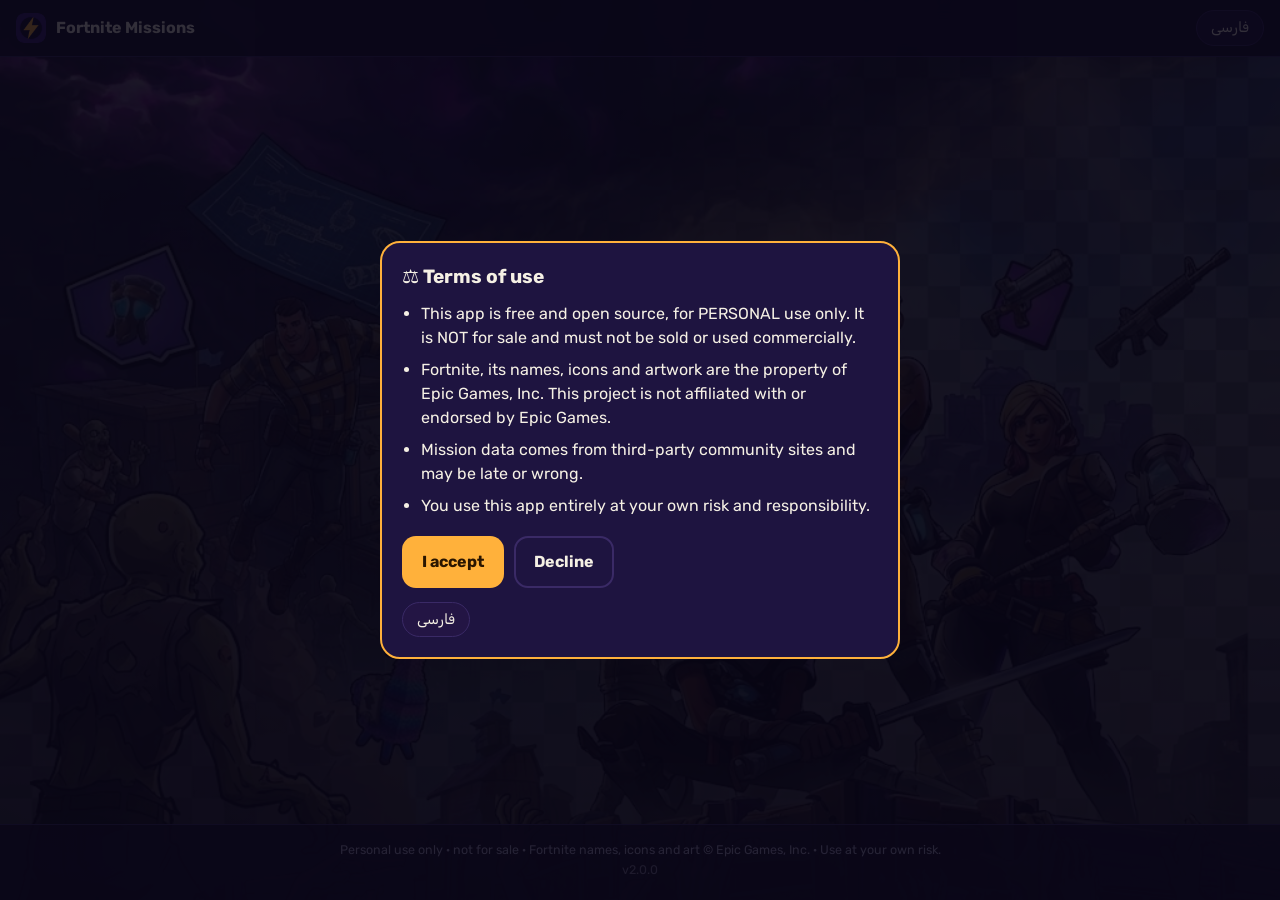
==== app/index.html @ 12d41a15 "Fortnite Missions app v2.0.0 (PWA + Android APK) - app/: installable web app (EN/FA, dark, offline) " ====
<!DOCTYPE html>
<html lang="en" dir="ltr">
<head>
<meta charset="UTF-8">
<meta name="viewport" content="width=device-width, initial-scale=1, viewport-fit=cover">
<meta name="theme-color" content="#1a0f33">
<meta name="color-scheme" content="dark">
<meta name="description" content="Fortnite Save the World missions: V-Bucks, Power 160, Ventures 140, Top Missions, Reward Finder, weekly reward and season timers.">
<title>Fortnite Missions</title>
<link rel="manifest" href="manifest.webmanifest">
<link rel="icon" href="icons/icon-192.png" type="image/png">
<link rel="apple-touch-icon" href="icons/apple-touch-icon.png">
<meta name="apple-mobile-web-app-capable" content="yes">
<meta name="mobile-web-app-capable" content="yes">
<meta name="apple-mobile-web-app-status-bar-style" content="black-translucent">
<meta name="apple-mobile-web-app-title" content="FN Missions">
<link rel="preconnect" href="https://fonts.googleapis.com">
<link rel="preconnect" href="https://fonts.gstatic.com" crossorigin>
<link rel="stylesheet" href="https://fonts.googleapis.com/css2?family=Rubik:wght@400;500;700&family=Vazirmatn:wght@400;600;800&display=swap">
<link rel="stylesheet" href="app.css">
</head>
<body>
<header class="bar">
  <button class="icon-btn" id="back" type="button" aria-label="Back" hidden>
    <svg viewBox="0 0 24 24" aria-hidden="true"><path d="M15 5l-7 7 7 7" fill="none" stroke="currentColor" stroke-width="2.4" stroke-linecap="round" stroke-linejoin="round"/></svg>
  </button>
  <a class="brand" href="#/"><img src="icons/icon-192.png" alt="" width="30" height="30"><span id="brand">Fortnite Missions</span></a>
  <button class="pill" id="lang" type="button">فارسی</button>
</header>

<main id="view" tabindex="-1"></main>

<footer class="foot">
  <p id="foot-status"></p>
  <p id="foot-terms"></p>
  <p class="ver">v2.0.0</p>
</footer>

<div class="modal" id="terms" hidden>
  <div class="sheet" role="dialog" aria-modal="true" aria-labelledby="terms-title">
    <h2 id="terms-title"></h2>
    <ul id="terms-list"></ul>
    <div class="row">
      <button class="btn primary" id="terms-ok" type="button"></button>
      <button class="btn ghost" id="terms-no" type="button"></button>
    </div>
    <button class="pill" id="terms-lang" type="button">فارسی</button>
  </div>
</div>

<script src="app.js"></script>
</body>
</html>
---- app/app.css ----
:root{
  --night:#1a0f33; --night-2:#231544; --panel:rgba(24,20,50,.92); --line:#3a2a66;
  --edge:#7e6cd6; --violet:#8b5cf6; --glow:#c08bff; --amber:#ffb13b; --bolt:#ffd24a;
  --text:#f5f0e4; --muted:#b2acd0; --vb-fill:rgba(92,22,150,.92); --vb-edge:#d696ff;
  --danger:#ff7a7a; --ok:#3fd6c4;
  --body:"Rubik",system-ui,-apple-system,"Segoe UI",sans-serif;
  --mono:ui-monospace,"SFMono-Regular",Menlo,Consolas,monospace;
  --safe-b:env(safe-area-inset-bottom,0px);
}
html[lang="fa"]{--body:"Vazirmatn",Tahoma,system-ui,sans-serif}
*,*::before,*::after{box-sizing:border-box}
html{color-scheme:dark;-webkit-text-size-adjust:100%}
body{margin:0;min-height:100vh;display:flex;flex-direction:column;color:var(--text);font-family:var(--body);
  font-size:16px;line-height:1.5;background:var(--night);
  background-image:linear-gradient(rgba(12,10,26,.55),rgba(12,10,26,.8)),var(--bg,none);
  background-size:cover;background-position:center top;background-attachment:fixed}
html[lang="fa"] body{line-height:1.8}
button{font:inherit;color:inherit}
a{color:var(--glow)}
:focus-visible{outline:2px solid var(--amber);outline-offset:2px;border-radius:6px}
img{display:block}

/* top bar ------------------------------------------------------------- */
.bar{position:sticky;top:0;z-index:5;display:flex;align-items:center;gap:10px;
  padding:calc(env(safe-area-inset-top,0px) + 10px) 16px 10px;
  background:rgba(22,14,44,.9);-webkit-backdrop-filter:blur(10px);backdrop-filter:blur(10px);
  border-bottom:1px solid var(--line)}
.brand{display:flex;align-items:center;gap:10px;color:var(--text);text-decoration:none;font-weight:700;min-width:0}
.brand img{border-radius:8px;flex:none}
.brand span{white-space:nowrap;overflow:hidden;text-overflow:ellipsis}
.icon-btn{flex:none;width:38px;height:38px;display:grid;place-items:center;border-radius:12px;
  background:var(--night-2);border:1px solid var(--line);cursor:pointer;padding:0}
.icon-btn[hidden]{display:none}
.icon-btn svg{width:22px;height:22px}
[dir="rtl"] .icon-btn svg{transform:scaleX(-1)}
.pill{margin-inline-start:auto;flex:none;padding:6px 14px;border-radius:999px;border:1px solid var(--line);
  background:var(--night-2);cursor:pointer;font-size:.9rem}

main{flex:1;width:100%;max-width:760px;margin:0 auto;padding:16px 14px 24px;outline:none}

/* home ---------------------------------------------------------------- */
.status{display:flex;flex-wrap:wrap;justify-content:space-between;gap:6px 12px;margin:0 2px 14px;
  color:var(--muted);font-size:.88rem}
.status b{color:var(--amber);font-variant-numeric:tabular-nums;direction:ltr;unicode-bidi:isolate}
.grid{display:grid;grid-template-columns:1fr 1fr;gap:10px}
.tile{display:flex;align-items:center;gap:10px;min-height:64px;padding:12px 14px;border-radius:16px;
  background:var(--panel);border:1.5px solid var(--edge);color:var(--text);text-decoration:none;
  font-weight:600;line-height:1.3;box-shadow:0 10px 26px -18px #000}
.tile:active{transform:scale(.985)}
.tile .ic{font-size:1.45rem;flex:none}
.tile.wide{grid-column:1/-1}
.toggle{display:flex;gap:8px;margin-top:10px}
.toggle button{flex:1;padding:12px;border-radius:14px;border:1.5px solid var(--line);background:var(--night-2);
  cursor:pointer;font-weight:600}
.toggle button[aria-pressed="true"]{border-color:var(--amber);color:var(--amber)}

/* banners -------------------------------------------------------------- */
.note{margin:0 0 14px;padding:12px 14px;border-radius:14px;background:rgba(139,92,246,.14);
  border-inline-start:4px solid var(--violet);font-size:.95rem}
.note.warn{background:rgba(255,177,59,.1);border-inline-start-color:var(--amber)}
.note.err{background:rgba(255,122,122,.1);border-inline-start-color:var(--danger)}
.note .btn{margin-top:10px}

/* list pages ----------------------------------------------------------- */
.title{display:flex;align-items:center;gap:10px;margin:0 0 14px;padding:12px 16px;border-radius:18px;
  background:rgba(14,12,34,.9);border:2.5px solid var(--amber);font-size:1.15rem;font-weight:700;line-height:1.3}
.title .count{margin-inline-start:auto;color:var(--amber);font-size:.95rem;white-space:nowrap}
.zone{display:inline-flex;align-items:center;gap:8px;margin:6px 0 10px;padding:4px 14px 4px 6px;border-radius:999px;
  background:rgba(14,12,34,.92);border:2px solid var(--amber);color:var(--amber);font-weight:700;font-size:.85rem;
  letter-spacing:.02em;text-transform:uppercase}
html[lang="fa"] .zone{padding:4px 6px 4px 14px}
.zone img{width:26px;height:26px;border-radius:6px}
.zone.plain{padding:4px 14px}
.card{display:flex;gap:12px;margin:0 0 10px;padding:12px;border-radius:16px;background:var(--panel);
  border:2px solid var(--edge);direction:ltr;text-align:left}
.card.vb{background:var(--vb-fill);border-color:var(--vb-edge)}
.scene{flex:none;width:64px;height:64px;border-radius:14px;background:#0a081a;align-self:center}
.body{min-width:0;flex:1}
.head{display:flex;flex-wrap:wrap;align-items:baseline;gap:2px 8px;margin-bottom:6px}
.pw{color:var(--text);font-weight:700;white-space:nowrap}
.pw::before{content:"⚡";color:var(--bolt);margin-inline-end:2px}
.name{font-weight:700}
.biome{color:var(--muted);font-size:.88rem}
.chips{display:flex;flex-wrap:wrap;gap:6px 14px;margin-bottom:6px}
.chip{display:inline-flex;align-items:center;gap:6px;font-weight:700;font-size:.93rem;line-height:1.25}
.chip img{width:34px;height:34px;flex:none}
.chip .q{color:var(--text)}
.chip .l{color:var(--muted)}
.basics{display:flex;flex-wrap:wrap;gap:4px 12px;color:var(--muted);font-size:.8rem}
.basic{display:inline-flex;align-items:center;gap:4px}
.basic img{width:20px;height:20px}
.dash{color:var(--muted)}

/* text mode ------------------------------------------------------------ */
.txt{padding:14px 16px;border-radius:16px;background:var(--panel);border:1px solid var(--line);
  white-space:pre-wrap;word-break:break-word;font-size:.95rem;line-height:1.6}
.txt code{font-family:var(--mono);font-size:.9em;background:rgba(139,92,246,.2);padding:0 4px;border-radius:5px}
.txt i{color:var(--muted)}
.txt .sep{color:var(--line)}

/* weekly --------------------------------------------------------------- */
.weekly{display:flex;align-items:center;gap:18px;padding:16px;border-radius:18px;background:var(--panel);
  border:2px solid var(--edge)}
.weekly img{width:132px;height:132px;border-radius:16px;border:2px solid var(--amber);background:#0a081a;flex:none}
.weekly h2{margin:0 0 4px;color:var(--bolt);font-size:1.45rem;line-height:1.25}
.weekly p{margin:0;color:var(--muted)}
.chip-week{display:inline-block;margin-top:10px;padding:3px 12px;border-radius:999px;border:2px solid var(--amber);
  color:var(--amber);font-weight:700;font-size:.85rem}
@media (max-width:420px){.weekly{flex-direction:column;text-align:center}.weekly img{width:160px;height:160px}}

/* timers --------------------------------------------------------------- */
.timer{margin:0 0 12px;padding:16px;border-radius:18px;background:var(--panel);border:2px solid var(--edge)}
.timer h2{margin:0 0 10px;font-size:1.1rem}
.clock{font-family:var(--mono);font-size:clamp(1.6rem,7vw,2.2rem);color:var(--amber);font-weight:700;
  direction:ltr;text-align:center;margin:8px 0;font-variant-numeric:tabular-nums}
.progress{height:10px;border-radius:99px;background:var(--line);overflow:hidden;margin:6px 0 10px}
.progress span{display:block;height:100%;background:linear-gradient(90deg,var(--violet),var(--glow))}
[dir="rtl"] .progress span{margin-inline-start:auto;background:linear-gradient(270deg,var(--violet),var(--glow))}
.kv{display:flex;justify-content:space-between;gap:10px;color:var(--muted);font-size:.93rem}
.kv b{color:var(--text);font-weight:600;direction:ltr;unicode-bidi:isolate}

/* filters -------------------------------------------------------------- */
.fgroup{margin:0 0 16px}
.fgroup h3{margin:0 0 8px;color:var(--muted);font-size:.9rem;font-weight:600}
.opts{display:flex;flex-wrap:wrap;gap:8px}
.opt{padding:8px 14px;border-radius:999px;border:1.5px solid var(--line);background:var(--night-2);cursor:pointer;font-weight:600;font-size:.92rem}
.opt[aria-pressed="true"]{border-color:var(--amber);background:rgba(255,177,59,.14);color:var(--amber)}
.intro{color:var(--muted);white-space:pre-line;margin:0 0 16px}

.btn{display:inline-flex;align-items:center;justify-content:center;gap:8px;padding:12px 18px;border-radius:14px;
  border:2px solid transparent;font-weight:700;cursor:pointer;text-decoration:none}
.btn.primary{background:var(--amber);color:#2a1600}
.btn.ghost{border-color:var(--line);background:transparent;color:var(--text)}
.row{display:flex;flex-wrap:wrap;gap:10px}

.skeleton{height:84px;border-radius:16px;margin-bottom:10px;background:linear-gradient(90deg,#1f1640 0%,#2b1f55 50%,#1f1640 100%);
  background-size:200% 100%;animation:sk 1.2s linear infinite}
@keyframes sk{to{background-position:-200% 0}}

/* footer / modal ------------------------------------------------------- */
.foot{padding:14px 16px calc(18px + var(--safe-b));text-align:center;color:var(--muted);font-size:.78rem;
  border-top:1px solid var(--line);background:rgba(22,14,44,.85)}
.foot p{margin:2px auto;max-width:640px}
.foot .ver{opacity:.7}
.modal{position:fixed;inset:0;z-index:20;display:grid;place-items:center;padding:16px;background:rgba(8,6,20,.82)}
.modal[hidden]{display:none}
.sheet{width:min(100%,520px);max-height:90vh;overflow:auto;padding:20px;border-radius:20px;background:#1e1440;
  border:2px solid var(--amber)}
.sheet h2{margin:0 0 10px;font-size:1.2rem}
.sheet ul{margin:0 0 18px;padding-inline-start:1.2em}
.sheet li{margin-bottom:8px}
.sheet .pill{margin:14px 0 0}
.blocked{text-align:center;padding:40px 10px;color:var(--muted)}

@media (prefers-reduced-motion:reduce){*{animation:none!important;transition:none!important}}
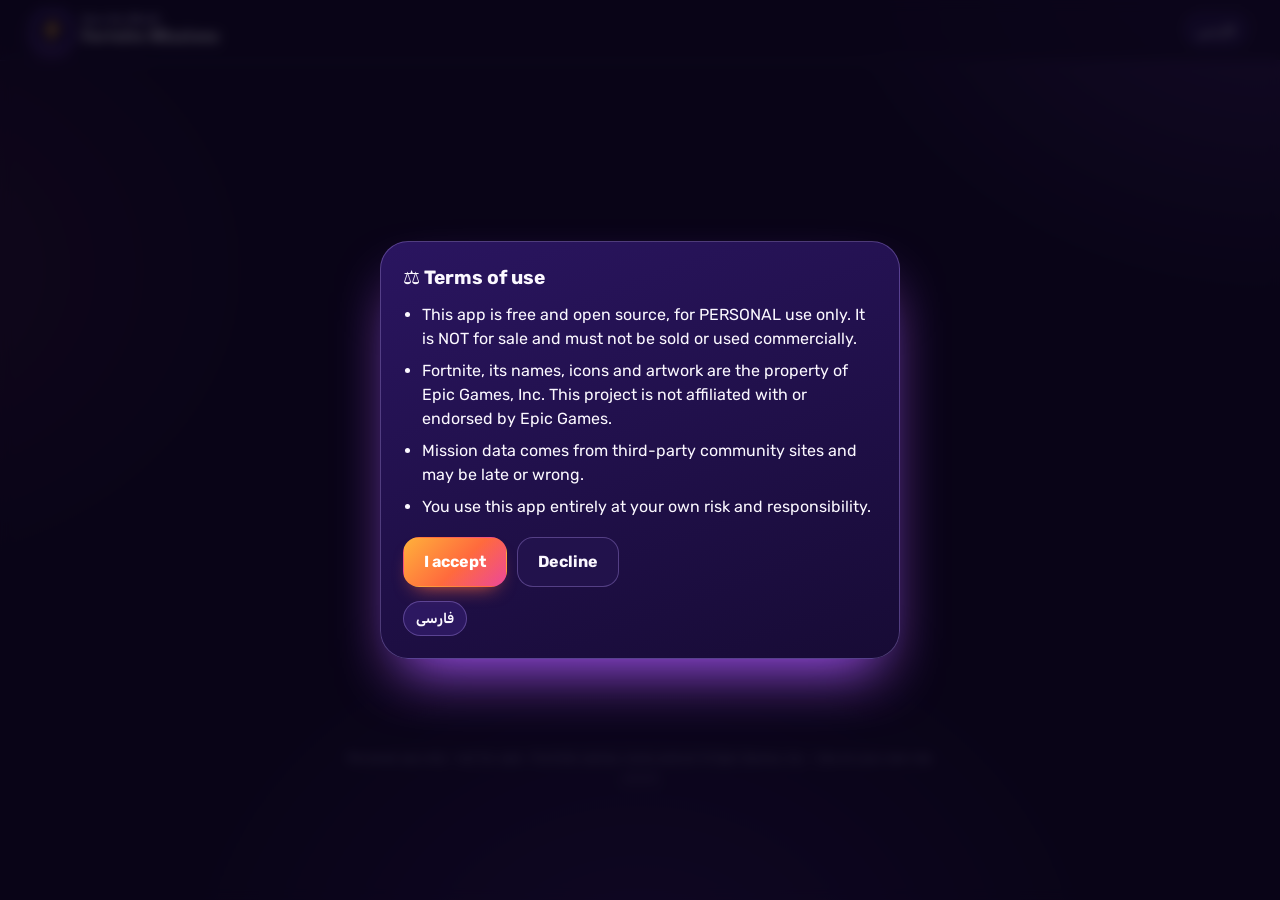
==== commit 419ec7e9: "App reset fix, new full-width UI; bot daily alert as pictures in image mode - App data: evening runs" ====
--- a/app/index.html
+++ b/app/index.html
@@ -3,7 +3,7 @@
 <head>
 <meta charset="UTF-8">
 <meta name="viewport" content="width=device-width, initial-scale=1, viewport-fit=cover">
-<meta name="theme-color" content="#1a0f33">
+<meta name="theme-color" content="#120926">
 <meta name="color-scheme" content="dark">
 <meta name="description" content="Fortnite Save the World missions: V-Bucks, Power 160, Ventures 140, Top Missions, Reward Finder, weekly reward and season timers.">
 <title>Fortnite Missions</title>
@@ -16,19 +16,24 @@
 <meta name="apple-mobile-web-app-title" content="FN Missions">
 <link rel="preconnect" href="https://fonts.googleapis.com">
 <link rel="preconnect" href="https://fonts.gstatic.com" crossorigin>
-<link rel="stylesheet" href="https://fonts.googleapis.com/css2?family=Rubik:wght@400;500;700&family=Vazirmatn:wght@400;600;800&display=swap">
+<link rel="stylesheet" href="https://fonts.googleapis.com/css2?family=Lilita+One&family=Rubik:wght@400;500;600;700&family=Vazirmatn:wght@400;600;800&display=swap">
 <link rel="stylesheet" href="app.css">
 </head>
 <body>
-<header class="bar">
+<header class="bar"><div class="bar-in">
   <button class="icon-btn" id="back" type="button" aria-label="Back" hidden>
     <svg viewBox="0 0 24 24" aria-hidden="true"><path d="M15 5l-7 7 7 7" fill="none" stroke="currentColor" stroke-width="2.4" stroke-linecap="round" stroke-linejoin="round"/></svg>
   </button>
-  <a class="brand" href="#/"><img src="icons/icon-192.png" alt="" width="30" height="30"><span id="brand">Fortnite Missions</span></a>
-  <button class="pill" id="lang" type="button">فارسی</button>
-</header>
+  <a class="brand" href="#/"><img src="icons/icon-192.png" alt="" width="40" height="40"><span class="who"><small id="brand-sub">Save the World</small><span id="brand">Fortnite Missions</span></span></a>
+  <div class="coins">
+    <a class="pill vb" id="vb-pill" href="#/vbucks" hidden>💎 <b id="vb-total">0</b></a>
+    <button class="pill" id="lang" type="button">فارسی</button>
+  </div>
+</div></header>
 
 <main id="view" tabindex="-1"></main>
+
+<nav class="dock" id="dock" hidden></nav>
 
 <footer class="foot">
   <p id="foot-status"></p>
--- a/app/app.css
+++ b/app/app.css
@@ -1,155 +1,338 @@
 :root{
-  --night:#1a0f33; --night-2:#231544; --panel:rgba(24,20,50,.92); --line:#3a2a66;
-  --edge:#7e6cd6; --violet:#8b5cf6; --glow:#c08bff; --amber:#ffb13b; --bolt:#ffd24a;
-  --text:#f5f0e4; --muted:#b2acd0; --vb-fill:rgba(92,22,150,.92); --vb-edge:#d696ff;
-  --danger:#ff7a7a; --ok:#3fd6c4;
+  --night:#120926; --night-2:#1d1140; --glass:rgba(38,22,82,.62); --glass-2:rgba(58,34,120,.55);
+  --line:rgba(170,140,255,.18); --line-2:rgba(190,160,255,.32);
+  --violet:#8b5cf6; --purple:#a855f7; --magenta:#ec4899; --glow:#c9a2ff; --amber:#ffb13b; --bolt:#ffd24a;
+  --orange:#ff7a2f; --cyan:#22d3ee; --lime:#a3e635;
+  --text:#fbf8ff; --muted:#b9b0dc; --danger:#ff7a7a; --ok:#3fd6c4;
+  --g-hot:linear-gradient(135deg,#ffb13b 0%,#ff6a3d 55%,#ec4899 100%);
+  --g-violet:linear-gradient(135deg,#a855f7 0%,#6d28d9 100%);
+  --radius:22px;
   --body:"Rubik",system-ui,-apple-system,"Segoe UI",sans-serif;
+  --display:"Lilita One","Rubik",system-ui,sans-serif;
   --mono:ui-monospace,"SFMono-Regular",Menlo,Consolas,monospace;
   --safe-b:env(safe-area-inset-bottom,0px);
 }
-html[lang="fa"]{--body:"Vazirmatn",Tahoma,system-ui,sans-serif}
+html[lang="fa"]{--body:"Vazirmatn",Tahoma,system-ui,sans-serif;--display:"Vazirmatn",Tahoma,system-ui,sans-serif}
 *,*::before,*::after{box-sizing:border-box}
-html{color-scheme:dark;-webkit-text-size-adjust:100%}
+html{color-scheme:dark;-webkit-text-size-adjust:100%;background:var(--night)}
 body{margin:0;min-height:100vh;display:flex;flex-direction:column;color:var(--text);font-family:var(--body);
   font-size:16px;line-height:1.5;background:var(--night);
-  background-image:linear-gradient(rgba(12,10,26,.55),rgba(12,10,26,.8)),var(--bg,none);
-  background-size:cover;background-position:center top;background-attachment:fixed}
+  background-image:
+    radial-gradient(60vmax 50vmax at 100% -10%,rgba(168,85,247,.38),transparent 60%),
+    radial-gradient(50vmax 40vmax at -10% 30%,rgba(236,72,153,.18),transparent 60%),
+    radial-gradient(60vmax 50vmax at 50% 110%,rgba(109,40,217,.35),transparent 60%);
+  background-attachment:fixed;overflow-x:hidden}
 html[lang="fa"] body{line-height:1.8}
 button{font:inherit;color:inherit}
 a{color:var(--glow)}
-:focus-visible{outline:2px solid var(--amber);outline-offset:2px;border-radius:6px}
+:focus-visible{outline:2px solid var(--bolt);outline-offset:2px;border-radius:8px}
 img{display:block}
 
 /* top bar ------------------------------------------------------------- */
 .bar{position:sticky;top:0;z-index:5;display:flex;align-items:center;gap:10px;
   padding:calc(env(safe-area-inset-top,0px) + 10px) 16px 10px;
-  background:rgba(22,14,44,.9);-webkit-backdrop-filter:blur(10px);backdrop-filter:blur(10px);
+  background:rgba(18,9,38,.72);-webkit-backdrop-filter:blur(14px);backdrop-filter:blur(14px);
   border-bottom:1px solid var(--line)}
-.brand{display:flex;align-items:center;gap:10px;color:var(--text);text-decoration:none;font-weight:700;min-width:0}
-.brand img{border-radius:8px;flex:none}
-.brand span{white-space:nowrap;overflow:hidden;text-overflow:ellipsis}
-.icon-btn{flex:none;width:38px;height:38px;display:grid;place-items:center;border-radius:12px;
-  background:var(--night-2);border:1px solid var(--line);cursor:pointer;padding:0}
+.bar-in{display:flex;align-items:center;gap:10px;width:100%;max-width:760px;margin:0 auto}
+.brand{display:flex;align-items:center;gap:10px;color:var(--text);text-decoration:none;min-width:0}
+.brand img{border-radius:14px;flex:none;box-shadow:0 0 0 2px rgba(255,255,255,.14),0 6px 18px -6px var(--purple)}
+.brand .who{display:flex;flex-direction:column;min-width:0;line-height:1.15}
+.brand small{color:var(--muted);font-size:.72rem;white-space:nowrap}
+.brand span{font-family:var(--display);font-size:1.12rem;letter-spacing:.01em;white-space:nowrap;overflow:hidden;text-overflow:ellipsis}
+html[lang="fa"] .brand span{font-weight:800;font-size:1rem}
+.icon-btn{flex:none;width:40px;height:40px;display:grid;place-items:center;border-radius:14px;
+  background:var(--glass-2);border:1px solid var(--line-2);cursor:pointer;padding:0}
 .icon-btn[hidden]{display:none}
 .icon-btn svg{width:22px;height:22px}
 [dir="rtl"] .icon-btn svg{transform:scaleX(-1)}
-.pill{margin-inline-start:auto;flex:none;padding:6px 14px;border-radius:999px;border:1px solid var(--line);
-  background:var(--night-2);cursor:pointer;font-size:.9rem}
-
-main{flex:1;width:100%;max-width:760px;margin:0 auto;padding:16px 14px 24px;outline:none}
-
-/* home ---------------------------------------------------------------- */
-.status{display:flex;flex-wrap:wrap;justify-content:space-between;gap:6px 12px;margin:0 2px 14px;
-  color:var(--muted);font-size:.88rem}
-.status b{color:var(--amber);font-variant-numeric:tabular-nums;direction:ltr;unicode-bidi:isolate}
-.grid{display:grid;grid-template-columns:1fr 1fr;gap:10px}
-.tile{display:flex;align-items:center;gap:10px;min-height:64px;padding:12px 14px;border-radius:16px;
-  background:var(--panel);border:1.5px solid var(--edge);color:var(--text);text-decoration:none;
-  font-weight:600;line-height:1.3;box-shadow:0 10px 26px -18px #000}
-.tile:active{transform:scale(.985)}
-.tile .ic{font-size:1.45rem;flex:none}
-.tile.wide{grid-column:1/-1}
-.toggle{display:flex;gap:8px;margin-top:10px}
-.toggle button{flex:1;padding:12px;border-radius:14px;border:1.5px solid var(--line);background:var(--night-2);
-  cursor:pointer;font-weight:600}
-.toggle button[aria-pressed="true"]{border-color:var(--amber);color:var(--amber)}
+.coins{margin-inline-start:auto;display:flex;gap:6px;flex:none}
+.pill{flex:none;display:inline-flex;align-items:center;gap:6px;padding:6px 12px;border-radius:999px;
+  border:1px solid var(--line-2);background:var(--glass-2);cursor:pointer;font-size:.86rem;font-weight:600;
+  text-decoration:none;color:var(--text)}
+.pill[hidden]{display:none}
+.pill.vb{background:linear-gradient(135deg,rgba(34,211,238,.25),rgba(168,85,247,.35));font-variant-numeric:tabular-nums}
+.pill.vb b{direction:ltr;unicode-bidi:isolate}
+
+main{flex:1;width:100%;max-width:760px;margin:0 auto;padding:16px 16px 20px;outline:none}
+
+/* home: hero ------------------------------------------------------------ */
+.hero{position:relative;display:block;overflow:hidden;min-height:200px;padding:20px;border-radius:28px;
+  color:#fff;text-decoration:none;isolation:isolate;
+  background:var(--g-violet);box-shadow:0 22px 40px -22px rgba(168,85,247,.9),inset 0 0 0 1px rgba(255,255,255,.14)}
+.hero .art{position:absolute;inset:0;z-index:-2;background-image:var(--bg,none);background-size:cover;
+  background-position:70% 35%}
+.hero::before{content:"";position:absolute;inset:0;z-index:-1;
+  background:linear-gradient(90deg,rgba(62,18,120,.92) 0%,rgba(62,18,120,.55) 45%,rgba(62,18,120,0) 75%)}
+[dir="rtl"] .hero::before{background:linear-gradient(270deg,rgba(62,18,120,.92) 0%,rgba(62,18,120,.55) 45%,rgba(62,18,120,0) 75%)}
+[dir="rtl"] .hero .art{background-position:30% 35%}
+.hero .tag{display:inline-flex;align-items:center;gap:6px;padding:4px 10px;border-radius:999px;
+  background:rgba(0,0,0,.35);font-size:.78rem;font-weight:600}
+.hero .tag b{font-variant-numeric:tabular-nums;direction:ltr;unicode-bidi:isolate;color:var(--bolt)}
+.hero h1{margin:10px 0 4px;font-family:var(--display);font-weight:400;font-size:clamp(1.6rem,6.6vw,2.4rem);line-height:1.05;
+  white-space:nowrap;text-shadow:0 3px 0 rgba(0,0,0,.25)}
+html[lang="fa"] .hero h1{font-weight:800;line-height:1.35}
+.hero p{margin:0 0 16px;max-width:58%;font-size:.92rem;color:#efe6ff}
+.hero .cta{display:inline-flex;align-items:center;gap:8px;padding:10px 18px;border-radius:14px;background:var(--g-hot);
+  font-weight:700;box-shadow:0 10px 20px -10px #ff6a3d}
+
+.stats{display:grid;grid-template-columns:repeat(3,minmax(0,1fr));gap:10px;margin:14px 0 4px}
+.stat{padding:12px 10px;border-radius:18px;background:var(--glass);border:1px solid var(--line);text-align:center;
+  text-decoration:none;color:var(--text)}
+.stat b{display:block;font-family:var(--display);font-weight:400;font-size:1.5rem;line-height:1.1;font-variant-numeric:tabular-nums}
+html[lang="fa"] .stat b{font-weight:800}
+.stat span{color:var(--muted);font-size:.76rem}
+
+.sec{display:flex;align-items:baseline;justify-content:space-between;margin:20px 2px 10px}
+.sec h2{margin:0;font-family:var(--display);font-weight:400;font-size:1.25rem}
+html[lang="fa"] .sec h2{font-weight:800;font-size:1.1rem}
+.sec a,.sec span{color:var(--muted);font-size:.85rem;text-decoration:none}
+
+.grid{display:grid;grid-template-columns:repeat(2,minmax(0,1fr));gap:12px}
+.tile{position:relative;overflow:hidden;display:flex;flex-direction:column;justify-content:space-between;gap:14px;
+  min-height:128px;padding:14px;border-radius:var(--radius);color:#fff;text-decoration:none;font-weight:700;line-height:1.25;
+  background:var(--tg,var(--g-violet));box-shadow:0 16px 28px -20px var(--ts,#7c3aed),inset 0 0 0 1px rgba(255,255,255,.16);
+  transition:transform .15s ease}
+.tile:active{transform:scale(.97)}
+.tile::after{content:"";position:absolute;width:120px;height:120px;inset-inline-end:-40px;top:-40px;border-radius:50%;
+  background:rgba(255,255,255,.13)}
+.tile .ic{width:46px;height:46px;display:grid;place-items:center;border-radius:15px;font-size:1.5rem;
+  background:rgba(255,255,255,.2);box-shadow:inset 0 0 0 1px rgba(255,255,255,.25)}
+.tile .n{position:absolute;top:14px;inset-inline-end:14px;z-index:1;padding:2px 10px;border-radius:999px;
+  background:rgba(0,0,0,.3);font-size:.8rem;font-variant-numeric:tabular-nums}
+.tile .lb{font-size:1rem}
+@media (max-width:639px){.grid .tile:last-child:nth-child(odd){grid-column:1/-1;min-height:84px;flex-direction:row;align-items:center;justify-content:flex-start}}
+.t-vbucks{--tg:linear-gradient(140deg,#22d3ee,#3b82f6 55%,#7c3aed);--ts:#3b82f6}
+.t-p160{--tg:linear-gradient(140deg,#ffcf3b,#ff7a2f 60%,#e11d48);--ts:#ff7a2f}
+.t-v140{--tg:linear-gradient(140deg,#a3e635,#10b981 55%,#0e7490);--ts:#10b981}
+.t-top{--tg:linear-gradient(140deg,#fb7185,#ec4899 50%,#9333ea);--ts:#ec4899}
+.t-finder{--tg:linear-gradient(140deg,#c084fc,#7c3aed 60%,#4c1d95);--ts:#7c3aed}
+.t-timers{--tg:linear-gradient(140deg,#60a5fa,#6366f1 55%,#4338ca);--ts:#6366f1}
+.t-filters{--tg:linear-gradient(140deg,#94a3b8,#475569 60%,#1e293b);--ts:#475569}
+
+.feature{display:flex;align-items:center;gap:14px;padding:12px;border-radius:var(--radius);background:var(--glass);
+  border:1px solid var(--line);color:var(--text);text-decoration:none}
+.feature img{width:72px;height:72px;border-radius:18px;flex:none;background:linear-gradient(135deg,#3b1d7a,#1b0f3d);
+  box-shadow:inset 0 0 0 2px rgba(255,210,74,.5)}
+.feature .t{flex:1;min-width:0}
+.feature small{display:block;color:var(--muted);font-size:.78rem}
+.feature b{display:block;font-size:1.05rem;color:var(--bolt)}
+.feature .go{flex:none;width:36px;height:36px;display:grid;place-items:center;border-radius:12px;background:var(--g-hot);font-weight:700}
+[dir="rtl"] .feature .go{transform:scaleX(-1)}
+
+.toggle{display:flex;gap:4px;margin-top:14px;padding:4px;border-radius:16px;background:var(--glass);border:1px solid var(--line)}
+.toggle button{flex:1;padding:10px;border-radius:12px;border:0;background:transparent;cursor:pointer;font-weight:600;color:var(--muted)}
+.toggle button[aria-pressed="true"]{background:var(--g-violet);color:#fff;box-shadow:0 8px 18px -10px var(--purple)}
+
+/* home: today (V-Bucks + weekly, side by side, nothing to click) ------- */
+.today{display:grid;grid-template-columns:minmax(0,1.35fr) minmax(0,1fr);gap:12px}
+.panel{min-width:0;padding:14px;border-radius:var(--radius);background:var(--glass);border:1px solid var(--line)}
+.ph{display:flex;align-items:center;justify-content:space-between;gap:8px;margin-bottom:10px;font-size:.8rem;
+  font-weight:700;color:var(--muted)}
+.ph span{min-width:0;white-space:nowrap;overflow:hidden;text-overflow:ellipsis}
+.ph b{flex:none;padding:2px 10px;border-radius:999px;background:linear-gradient(135deg,#22d3ee,#7c3aed);color:#fff;
+  font-size:.85rem;font-variant-numeric:tabular-nums}
+.vbp{background:linear-gradient(150deg,rgba(34,211,238,.16),rgba(124,58,237,.3) 60%,rgba(236,72,153,.14));border-color:rgba(214,150,255,.4)}
+.vbl{list-style:none;margin:0;padding:0;display:grid;gap:8px}
+.vbl li{display:flex;align-items:center;gap:8px;min-width:0;padding:6px;border-radius:14px;background:rgba(10,4,28,.35);
+  direction:ltr;text-align:left}
+.vbl img{width:40px;height:40px;flex:none;border-radius:12px;background:linear-gradient(145deg,#4c1d95,#1b0f3d)}
+.vbl .t{flex:1;min-width:0;line-height:1.25}
+.vbl .t b,.vbl .t small{display:block;white-space:nowrap;overflow:hidden;text-overflow:ellipsis}
+.vbl .t b{font-size:.84rem}
+.vbl .t small{color:var(--muted);font-size:.72rem}
+.vbl .pw{padding:0;background:none;color:var(--bolt);font-size:inherit}
+.vbl .q{flex:none;font-weight:800;color:var(--cyan);font-variant-numeric:tabular-nums}
+.vbl .q::after{content:" 💎";font-size:.8em}
+.wkp{display:flex;flex-direction:column;align-items:center;text-align:center;
+  background:linear-gradient(150deg,rgba(255,177,59,.2),rgba(168,85,247,.32) 60%,rgba(76,29,149,.4));border-color:var(--line-2)}
+.wkp .ph{align-self:stretch}
+.wkp img{width:min(120px,100%);height:auto;aspect-ratio:1;border-radius:20px;background:linear-gradient(145deg,#4c1d95,#1b0f3d);
+  box-shadow:0 0 0 2px rgba(255,210,74,.6),0 12px 30px -12px #ffb13b}
+.wkp b{margin-top:10px;color:var(--bolt);font-family:var(--display);font-weight:400;font-size:1.15rem;line-height:1.2}
+.wkp small{margin-top:4px;color:#e6dcff;font-size:.74rem;line-height:1.35}
+.wkp small.warn{color:var(--amber)}
+.wkp .chip-week{margin-top:8px;font-size:.74rem}
+.panel .none{margin:0;color:var(--muted);font-size:.86rem}
+@media (max-width:560px){
+  .ph span{white-space:normal}
+  .vbl li{flex-wrap:wrap;gap:4px 8px;padding:8px}
+  .vbl img{width:34px;height:34px}
+  .vbl .q{margin-inline-start:auto}
+  .vbl .t{flex-basis:100%;order:3}
+  .vbl .t b,.vbl .t small{white-space:normal}
+}
 
 /* banners -------------------------------------------------------------- */
-.note{margin:0 0 14px;padding:12px 14px;border-radius:14px;background:rgba(139,92,246,.14);
-  border-inline-start:4px solid var(--violet);font-size:.95rem}
-.note.warn{background:rgba(255,177,59,.1);border-inline-start-color:var(--amber)}
-.note.err{background:rgba(255,122,122,.1);border-inline-start-color:var(--danger)}
+.note{margin:0 0 14px;padding:12px 14px;border-radius:16px;background:rgba(139,92,246,.16);
+  border:1px solid var(--line);border-inline-start:4px solid var(--violet);font-size:.93rem}
+.note.warn{background:rgba(255,177,59,.12);border-inline-start-color:var(--amber)}
+.note.err{background:rgba(255,122,122,.12);border-inline-start-color:var(--danger)}
 .note .btn{margin-top:10px}
 
 /* list pages ----------------------------------------------------------- */
-.title{display:flex;align-items:center;gap:10px;margin:0 0 14px;padding:12px 16px;border-radius:18px;
-  background:rgba(14,12,34,.9);border:2.5px solid var(--amber);font-size:1.15rem;font-weight:700;line-height:1.3}
-.title .count{margin-inline-start:auto;color:var(--amber);font-size:.95rem;white-space:nowrap}
-.zone{display:inline-flex;align-items:center;gap:8px;margin:6px 0 10px;padding:4px 14px 4px 6px;border-radius:999px;
-  background:rgba(14,12,34,.92);border:2px solid var(--amber);color:var(--amber);font-weight:700;font-size:.85rem;
-  letter-spacing:.02em;text-transform:uppercase}
-html[lang="fa"] .zone{padding:4px 6px 4px 14px}
-.zone img{width:26px;height:26px;border-radius:6px}
-.zone.plain{padding:4px 14px}
-.card{display:flex;gap:12px;margin:0 0 10px;padding:12px;border-radius:16px;background:var(--panel);
-  border:2px solid var(--edge);direction:ltr;text-align:left}
-.card.vb{background:var(--vb-fill);border-color:var(--vb-edge)}
-.scene{flex:none;width:64px;height:64px;border-radius:14px;background:#0a081a;align-self:center}
+.title{display:flex;align-items:center;gap:12px;margin:2px 0 16px;font-family:var(--display);font-weight:400;
+  font-size:clamp(1.3rem,5.5vw,1.65rem);line-height:1.2}
+html[lang="fa"] .title{font-weight:800;font-size:1.2rem}
+.title .count{margin-inline-start:auto;flex:none;padding:4px 12px;border-radius:999px;background:var(--g-hot);
+  font-family:var(--body);font-size:.8rem;font-weight:700;white-space:nowrap}
+.zone{display:flex;align-items:center;gap:10px;margin:18px 0 10px;font-weight:700;font-size:.82rem;letter-spacing:.06em;
+  text-transform:uppercase;color:var(--glow)}
+.zone::after{content:"";flex:1;height:1px;background:linear-gradient(90deg,var(--line-2),transparent)}
+[dir="rtl"] .zone::after{background:linear-gradient(270deg,var(--line-2),transparent)}
+.zone img{width:30px;height:30px;border-radius:10px;box-shadow:0 0 0 2px var(--line-2)}
+.zone:first-child{margin-top:4px}
+.card{position:relative;display:flex;gap:12px;margin:0 0 10px;padding:12px;border-radius:var(--radius);background:var(--glass);
+  border:1px solid var(--line);direction:ltr;text-align:left;-webkit-backdrop-filter:blur(8px);backdrop-filter:blur(8px)}
+.card.vb{background:linear-gradient(135deg,rgba(34,211,238,.18),rgba(168,85,247,.32) 60%,rgba(236,72,153,.22));
+  border-color:rgba(214,150,255,.6);box-shadow:0 14px 30px -18px var(--purple)}
+.scene{flex:none;width:64px;height:64px;border-radius:18px;align-self:flex-start;
+  background:linear-gradient(145deg,#4c1d95,#1b0f3d);box-shadow:inset 0 0 0 1px rgba(255,255,255,.14)}
 .body{min-width:0;flex:1}
-.head{display:flex;flex-wrap:wrap;align-items:baseline;gap:2px 8px;margin-bottom:6px}
-.pw{color:var(--text);font-weight:700;white-space:nowrap}
-.pw::before{content:"⚡";color:var(--bolt);margin-inline-end:2px}
+.head{display:flex;flex-wrap:wrap;align-items:center;gap:4px 8px;margin-bottom:8px}
+.pw{padding:1px 9px;border-radius:999px;background:var(--g-hot);color:#fff;font-weight:700;font-size:.82rem;white-space:nowrap}
+.pw::before{content:"⚡";margin-inline-end:2px}
 .name{font-weight:700}
-.biome{color:var(--muted);font-size:.88rem}
-.chips{display:flex;flex-wrap:wrap;gap:6px 14px;margin-bottom:6px}
-.chip{display:inline-flex;align-items:center;gap:6px;font-weight:700;font-size:.93rem;line-height:1.25}
-.chip img{width:34px;height:34px;flex:none}
-.chip .q{color:var(--text)}
+.biome{color:var(--muted);font-size:.84rem}
+.chips{display:flex;flex-wrap:wrap;gap:6px;margin-bottom:6px}
+.chip{display:inline-flex;align-items:center;gap:6px;padding:3px 10px 3px 4px;border-radius:14px;
+  background:rgba(10,4,28,.4);border:1px solid var(--line);font-weight:700;font-size:.88rem;line-height:1.25}
+.chip img{width:32px;height:32px;flex:none}
+.chip .q{color:var(--bolt);font-variant-numeric:tabular-nums}
 .chip .l{color:var(--muted)}
-.basics{display:flex;flex-wrap:wrap;gap:4px 12px;color:var(--muted);font-size:.8rem}
+.basics{display:flex;flex-wrap:wrap;gap:4px 12px;color:var(--muted);font-size:.78rem}
 .basic{display:inline-flex;align-items:center;gap:4px}
 .basic img{width:20px;height:20px}
 .dash{color:var(--muted)}
 
 /* text mode ------------------------------------------------------------ */
-.txt{padding:14px 16px;border-radius:16px;background:var(--panel);border:1px solid var(--line);
-  white-space:pre-wrap;word-break:break-word;font-size:.95rem;line-height:1.6}
-.txt code{font-family:var(--mono);font-size:.9em;background:rgba(139,92,246,.2);padding:0 4px;border-radius:5px}
+.txt{padding:14px 16px;border-radius:var(--radius);background:var(--glass);border:1px solid var(--line);
+  white-space:pre-wrap;word-break:break-word;font-size:.93rem;line-height:1.6}
+.txt code{font-family:var(--mono);font-size:.9em;background:rgba(139,92,246,.25);padding:0 4px;border-radius:5px}
 .txt i{color:var(--muted)}
-.txt .sep{color:var(--line)}
+.txt .sep{color:var(--line-2)}
 
 /* weekly --------------------------------------------------------------- */
-.weekly{display:flex;align-items:center;gap:18px;padding:16px;border-radius:18px;background:var(--panel);
-  border:2px solid var(--edge)}
-.weekly img{width:132px;height:132px;border-radius:16px;border:2px solid var(--amber);background:#0a081a;flex:none}
-.weekly h2{margin:0 0 4px;color:var(--bolt);font-size:1.45rem;line-height:1.25}
-.weekly p{margin:0;color:var(--muted)}
-.chip-week{display:inline-block;margin-top:10px;padding:3px 12px;border-radius:999px;border:2px solid var(--amber);
-  color:var(--amber);font-weight:700;font-size:.85rem}
+.weekly{position:relative;overflow:hidden;display:flex;align-items:center;gap:18px;padding:18px;border-radius:28px;
+  background:linear-gradient(135deg,rgba(255,177,59,.22),rgba(168,85,247,.4) 55%,rgba(76,29,149,.5));
+  border:1px solid var(--line-2);box-shadow:0 20px 40px -24px var(--purple)}
+.weekly img{width:132px;height:132px;border-radius:24px;background:linear-gradient(145deg,#4c1d95,#1b0f3d);flex:none;
+  box-shadow:0 0 0 2px rgba(255,210,74,.6),0 12px 30px -12px #ffb13b}
+.weekly h2{margin:0 0 4px;color:var(--bolt);font-family:var(--display);font-weight:400;font-size:1.6rem;line-height:1.2}
+.weekly p{margin:0;color:#e6dcff}
+.chip-week{display:inline-block;white-space:nowrap;margin-top:12px;padding:4px 12px;border-radius:999px;background:rgba(0,0,0,.3);
+  color:var(--bolt);font-weight:700;font-size:.82rem}
 @media (max-width:420px){.weekly{flex-direction:column;text-align:center}.weekly img{width:160px;height:160px}}
 
 /* timers --------------------------------------------------------------- */
-.timer{margin:0 0 12px;padding:16px;border-radius:18px;background:var(--panel);border:2px solid var(--edge)}
-.timer h2{margin:0 0 10px;font-size:1.1rem}
-.clock{font-family:var(--mono);font-size:clamp(1.6rem,7vw,2.2rem);color:var(--amber);font-weight:700;
-  direction:ltr;text-align:center;margin:8px 0;font-variant-numeric:tabular-nums}
-.progress{height:10px;border-radius:99px;background:var(--line);overflow:hidden;margin:6px 0 10px}
-.progress span{display:block;height:100%;background:linear-gradient(90deg,var(--violet),var(--glow))}
-[dir="rtl"] .progress span{margin-inline-start:auto;background:linear-gradient(270deg,var(--violet),var(--glow))}
-.kv{display:flex;justify-content:space-between;gap:10px;color:var(--muted);font-size:.93rem}
+.timer{margin:0 0 14px;padding:18px;border-radius:28px;background:var(--glass);border:1px solid var(--line)}
+.timer h2{margin:0 0 12px;font-size:1.05rem}
+.digits{display:grid;grid-template-columns:repeat(4,1fr);gap:8px;margin:6px 0 14px;direction:ltr}
+.digits div{padding:10px 4px 8px;border-radius:16px;background:var(--g-violet);text-align:center;
+  box-shadow:inset 0 0 0 1px rgba(255,255,255,.16),0 10px 20px -14px var(--purple)}
+.digits b{display:block;font-family:var(--display);font-weight:400;font-size:clamp(1.5rem,7vw,2rem);line-height:1;
+  font-variant-numeric:tabular-nums}
+.digits span{font-size:.7rem;color:#e6dcff;text-transform:uppercase;letter-spacing:.05em}
+html[lang="fa"] .digits span{text-transform:none}
+.progress{height:12px;border-radius:99px;background:rgba(10,4,28,.5);overflow:hidden;margin:6px 0 12px}
+.progress span{display:block;height:100%;border-radius:99px;background:var(--g-hot)}
+[dir="rtl"] .progress span{margin-inline-start:0}
+.kv{display:flex;justify-content:space-between;gap:10px;padding:6px 0;color:var(--muted);font-size:.9rem;border-top:1px solid var(--line)}
+.kv:first-of-type{border-top:0}
 .kv b{color:var(--text);font-weight:600;direction:ltr;unicode-bidi:isolate}
 
 /* filters -------------------------------------------------------------- */
-.fgroup{margin:0 0 16px}
-.fgroup h3{margin:0 0 8px;color:var(--muted);font-size:.9rem;font-weight:600}
+.fgroup{margin:0 0 18px;padding:14px;border-radius:var(--radius);background:var(--glass);border:1px solid var(--line)}
+.fgroup h3{margin:0 0 10px;color:var(--muted);font-size:.86rem;font-weight:600}
 .opts{display:flex;flex-wrap:wrap;gap:8px}
-.opt{padding:8px 14px;border-radius:999px;border:1.5px solid var(--line);background:var(--night-2);cursor:pointer;font-weight:600;font-size:.92rem}
-.opt[aria-pressed="true"]{border-color:var(--amber);background:rgba(255,177,59,.14);color:var(--amber)}
+.opt{padding:8px 14px;border-radius:999px;border:1px solid var(--line-2);background:rgba(10,4,28,.35);cursor:pointer;font-weight:600;font-size:.9rem}
+.opt[aria-pressed="true"]{border-color:transparent;background:var(--g-hot);color:#fff;box-shadow:0 8px 16px -10px #ff6a3d}
 .intro{color:var(--muted);white-space:pre-line;margin:0 0 16px}
 
-.btn{display:inline-flex;align-items:center;justify-content:center;gap:8px;padding:12px 18px;border-radius:14px;
-  border:2px solid transparent;font-weight:700;cursor:pointer;text-decoration:none}
-.btn.primary{background:var(--amber);color:#2a1600}
-.btn.ghost{border-color:var(--line);background:transparent;color:var(--text)}
+.btn{display:inline-flex;align-items:center;justify-content:center;gap:8px;padding:12px 20px;border-radius:16px;
+  border:1px solid transparent;font-weight:700;cursor:pointer;text-decoration:none}
+.btn.primary{background:var(--g-hot);color:#fff;box-shadow:0 10px 20px -12px #ff6a3d}
+.btn.ghost{border-color:var(--line-2);background:var(--glass);color:var(--text)}
 .row{display:flex;flex-wrap:wrap;gap:10px}
 
-.skeleton{height:84px;border-radius:16px;margin-bottom:10px;background:linear-gradient(90deg,#1f1640 0%,#2b1f55 50%,#1f1640 100%);
+.skeleton{height:96px;border-radius:var(--radius);margin-bottom:12px;
+  background:linear-gradient(90deg,rgba(58,34,120,.45) 0%,rgba(90,56,170,.55) 50%,rgba(58,34,120,.45) 100%);
   background-size:200% 100%;animation:sk 1.2s linear infinite}
+.skeleton:first-child{height:200px;border-radius:28px}
 @keyframes sk{to{background-position:-200% 0}}
 
+/* bottom nav ----------------------------------------------------------- */
+.dock{position:fixed;z-index:6;left:50%;bottom:calc(12px + var(--safe-b));transform:translateX(-50%);
+  width:min(calc(100% - 24px),520px);display:grid;grid-template-columns:repeat(5,1fr);align-items:end;
+  padding:8px 6px;border-radius:26px;background:rgba(28,14,60,.82);border:1px solid var(--line-2);
+  -webkit-backdrop-filter:blur(16px);backdrop-filter:blur(16px);box-shadow:0 18px 40px -16px #000}
+.dock[hidden]{display:none}
+.dock a{display:flex;flex-direction:column;align-items:center;gap:2px;padding:4px 0;color:var(--muted);text-decoration:none;
+  font-size:.68rem;font-weight:600;white-space:nowrap}
+.dock a .i{font-size:1.25rem;line-height:1.2;filter:grayscale(.6);opacity:.8}
+.dock a[aria-current="page"]{color:#fff}
+.dock a[aria-current="page"] .i{filter:none;opacity:1}
+.dock a[aria-current="page"]:not(.mid)::after{content:"";width:18px;height:3px;border-radius:3px;background:var(--g-hot)}
+.dock .mid .i{width:54px;height:54px;margin-top:-30px;display:grid;place-items:center;border-radius:50%;font-size:1.5rem;
+  background:var(--g-hot);filter:none;opacity:1;box-shadow:0 0 0 5px rgba(28,14,60,.95),0 10px 24px -6px #ff6a3d}
+
 /* footer / modal ------------------------------------------------------- */
-.foot{padding:14px 16px calc(18px + var(--safe-b));text-align:center;color:var(--muted);font-size:.78rem;
-  border-top:1px solid var(--line);background:rgba(22,14,44,.85)}
+.foot{padding:4px 16px calc(100px + var(--safe-b));text-align:center;color:var(--muted);font-size:.74rem}
 .foot p{margin:2px auto;max-width:640px}
 .foot .ver{opacity:.7}
-.modal{position:fixed;inset:0;z-index:20;display:grid;place-items:center;padding:16px;background:rgba(8,6,20,.82)}
+.modal{position:fixed;inset:0;z-index:20;display:grid;place-items:center;padding:16px;background:rgba(8,4,20,.8);
+  -webkit-backdrop-filter:blur(6px);backdrop-filter:blur(6px)}
 .modal[hidden]{display:none}
-.sheet{width:min(100%,520px);max-height:90vh;overflow:auto;padding:20px;border-radius:20px;background:#1e1440;
-  border:2px solid var(--amber)}
+.sheet{width:min(100%,520px);max-height:90vh;overflow:auto;padding:22px;border-radius:28px;
+  background:linear-gradient(160deg,#2a1560,#170b35);border:1px solid var(--line-2);box-shadow:0 30px 60px -20px var(--purple)}
 .sheet h2{margin:0 0 10px;font-size:1.2rem}
 .sheet ul{margin:0 0 18px;padding-inline-start:1.2em}
 .sheet li{margin-bottom:8px}
 .sheet .pill{margin:14px 0 0}
 .blocked{text-align:center;padding:40px 10px;color:var(--muted)}
 
+/* wider screens: fill the whole width at any size / zoom ------------- */
+@media (min-width:640px){
+  .grid{grid-template-columns:repeat(auto-fit,minmax(170px,1fr))}
+  .hero{min-height:240px;padding:28px}
+  .timers{display:grid;grid-template-columns:repeat(2,minmax(0,1fr));gap:16px}
+  .timers .timer{margin:0}
+  /* Masonry: cards pack tightly in as many columns as fit, no holes. */
+  .list{columns:440px;column-gap:14px}
+  .list .card{break-inside:avoid;margin:0 0 14px}
+  .list .zone{column-span:all}
+}
+@media (min-width:1000px){
+  main,.bar-in{max-width:none}
+  main{padding:24px clamp(16px,2.5vw,48px) 28px}
+  .bar{padding-left:clamp(16px,2.5vw,48px);padding-right:clamp(16px,2.5vw,48px)}
+  .home{display:grid;grid-template-columns:minmax(0,1.1fr) minmax(0,1fr);gap:0 24px;
+    grid-template-areas:"lead side" "tms tms" "wide wide"}
+  .lead{grid-area:lead;display:flex;flex-direction:column}
+  .lead .hero{flex:1;min-height:260px;display:flex;flex-direction:column;justify-content:flex-end;align-items:flex-start}
+  .side{grid-area:side;display:flex;flex-direction:column}
+  .side .today{flex:1}
+  .tms{display:flex;flex-direction:column}
+  .tms .timers{flex:1}
+  .side .sec{margin-top:0}
+  .tms{grid-area:tms}
+  .wide{grid-area:wide}
+  .today{grid-template-columns:minmax(0,1.5fr) minmax(0,1fr)}
+  .foot{padding-bottom:calc(110px + var(--safe-b))}
+}
+@media (min-width:1700px){
+  .home{grid-template-columns:minmax(0,1fr) minmax(0,1fr) minmax(0,.9fr);grid-template-areas:"lead side tms" "wide wide wide"}
+  .tms .sec{margin-top:0}
+  .tms .timers{grid-template-columns:1fr;gap:12px}
+}
+/* timers on the home page: compact */
+.tms .timer{padding:14px 16px}
+.tms .timer h2{font-size:.95rem;margin-bottom:8px}
+.tms .digits{margin:4px 0 8px}
+.tms .digits div{padding:8px 4px 6px}
+.tms .digits b{font-size:clamp(1.25rem,5vw,1.6rem)}
+.tms .kv{padding:3px 0;font-size:.82rem}
+.tms .kv.rem{display:none}
+.tms .progress{height:8px;margin:4px 0 8px}
+@media (max-width:360px){.coins .pill[hidden]{display:none}
+.pill.vb{display:none}}
 @media (prefers-reduced-motion:reduce){*{animation:none!important;transition:none!important}}
